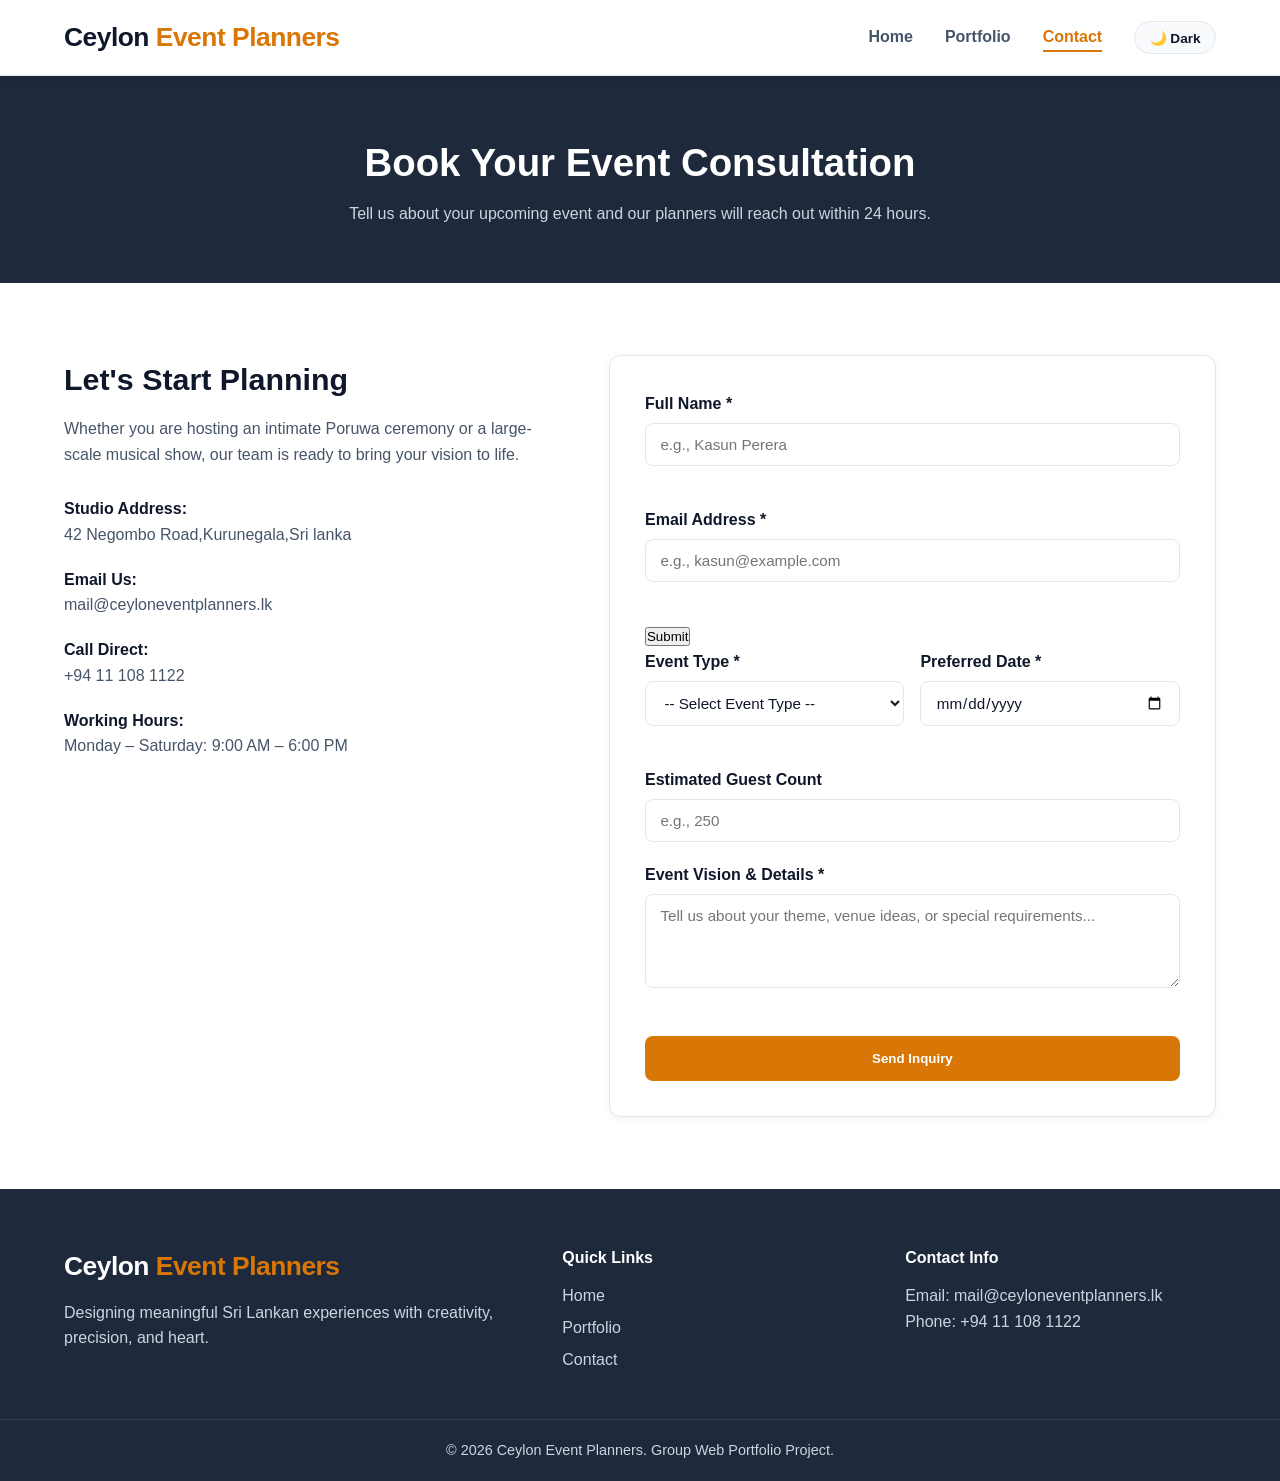
==== contact.html @ 3bdb866a "Initial commit" ====
<!DOCTYPE html>
<html lang="en">
<head>
  <meta charset="UTF-8" />
  <meta name="viewport" content="width=device-width, initial-scale=1.0" />
  <title>Contact Us | Ceylon Event Planners</title>
  <link rel="stylesheet" href="css/style.css" />
</head>
<body>
  <header class="site-header">
    <div class="container nav-container">
      <a href="index.html" class="logo">Ceylon <span>Event Planners</span></a>
      <button class="menu-toggle" id="menuToggle" aria-label="Toggle navigation" aria-expanded="false">
        <span class="bar"></span>
        <span class="bar"></span>
        <span class="bar"></span>
      </button>
      <nav class="main-nav" id="mainNav">
        <ul>
          <li><a href="index.html">Home</a></li>
          <li><a href="portfolio.html">Portfolio</a></li>
          <li><a href="contact.html" class="active">Contact</a></li>
          <li><button id="themeToggle" class="theme-btn" aria-label="Toggle Dark Mode">🌙 Dark</button></li>
        </ul>
      </nav>
    </div>
  </header>

  <main>
    <section class="page-banner">
      <div class="container">
        <h1>Book Your Event Consultation</h1>
        <p>Tell us about your upcoming event and our planners will reach out within 24 hours.</p>
      </div>
    </section>

    <section class="contact-section section-padding">
      <div class="container contact-grid">
        <article class="contact-info">
          <h2>Let's Start Planning</h2>
          <p>Whether you are hosting an intimate Poruwa ceremony or a large-scale musical show, our team is ready to bring your vision to life.</p>
          <div class="info-item">
            <strong>Studio Address:</strong>
            <p>42 Negombo Road,Kurunegala,Sri lanka</p>
          </div>
          <div class="info-item">
            <strong>Email Us:</strong>
            <p>mail@ceyloneventplanners.lk</p>
          </div>
          <div class="info-item">
            <strong>Call Direct:</strong>
            <p>+94 11 108 1122</p>
          </div>
          <div class="info-item">
            <strong>Working Hours:</strong>
            <p>Monday – Saturday: 9:00 AM – 6:00 PM</p>
          </div>
        </article>

        <article class="form-card">
          <form id="contactForm" novalidate>
            <div class="form-group">
              <label for="fullName">Full Name *</label>
              <input type="text" id="fullName" name="fullName" placeholder="e.g., Kasun Perera" required />
              <small class="error-msg" id="nameError"></small>
            </div>

            <form id="contactForm">
                  <div class="form-group">
                  <label for="email">Email Address *</label>
                  <input type="email" id="email" name="email" placeholder="e.g., kasun@example.com" required />
                  <small class="error-msg" id="emailError" style="color: red; display: block; margin-top: 5px;"></small>
                  </div>
                   <button type="submit">Submit</button>
            </form>

            <div class="form-row">
              <div class="form-group">
                <label for="eventType">Event Type *</label>
                <select id="eventType" name="eventType" required>
                  <option value="">-- Select Event Type --</option>
                  <option value="Wedding">Wedding</option>
                  <option value="Year-End Party">Year-End Party</option>
                  <option value="Musical Show">Musical Show</option>
                  <option value="Award Ceremony">Award Ceremony</option>
                </select>
                <small class="error-msg" id="typeError"></small>
              </div>

              <div class="form-group">
                <label for="eventDate">Preferred Date *</label>
                <input type="date" id="eventDate" name="eventDate" required />
                <small class="error-msg" id="dateError"></small>
              </div>
            </div>

            <div class="form-group">
              <label for="guests">Estimated Guest Count</label>
              <input type="number" id="guests" name="guests" min="10" max="5000" placeholder="e.g., 250" />
            </div>

            <div class="form-group">
              <label for="message">Event Vision &amp; Details *</label>
              <textarea id="message" name="message" rows="4" placeholder="Tell us about your theme, venue ideas, or special requirements..." required></textarea>
              <small class="error-msg" id="messageError"></small>
            </div>

            <button type="submit" class="btn btn-primary btn-block">Send Inquiry</button>
            <div class="form-success" id="formSuccess" role="status" aria-live="polite"></div>
          </form>
        </article>
      </div>
    </section>
  </main>

  <footer class="site-footer">
    <div class="container footer-grid">
      <div>
        <a href="index.html" class="logo footer-logo">Ceylon <span>Event Planners</span></a>
        <p>Designing meaningful Sri Lankan experiences with creativity, precision, and heart.</p>
      </div>
      <div>
        <h4>Quick Links</h4>
        <ul>
          <li><a href="index.html">Home</a></li>
          <li><a href="portfolio.html">Portfolio</a></li>
          <li><a href="contact.html">Contact</a></li>
        </ul>
      </div>
      <div>
        <h4>Contact Info</h4>
        <p>Email: mail@ceyloneventplanners.lk</p>
        <p>Phone: +94 11 108 1122</p>
      </div>
    </div>
    <div class="footer-bottom">
      <p>&copy; 2026 Ceylon Event Planners. Group Web Portfolio Project.</p>
    </div>
  </footer>

  <script src="js/script.js"></script>
</body>
</html>
---- css/style.css ----
/* =========================================
   CSS Variables & Consistent Theme Setup
   ========================================= */
:root {
  --bg-color: #ffffff;
  --bg-alt: #f8fafc;
  --surface-color: #ffffff;
  --text-primary: #0f172a;
  --text-secondary: #475569;
  --primary-color: #d97706;
  --primary-hover: #b45309;
  --secondary-color: #1e293b;
  --border-color: #e2e8f0;
  --shadow-sm: 0 2px 8px rgba(15, 23, 42, 0.06);
  --shadow-md: 0 10px 25px rgba(15, 23, 42, 0.1);
  --radius: 12px;
  --transition: all 0.3s ease;
}

/* Dark Mode Theme */
body.dark-mode {
  --bg-color: #0f172a;
  --bg-alt: #1e293b;
  --surface-color: #1e293b;
  --text-primary: #f8fafc;
  --text-secondary: #cbd5e1;
  --primary-color: #f59e0b;
  --primary-hover: #fbbf24;
  --secondary-color: #020617;
  --border-color: #334155;
  --shadow-sm: 0 2px 8px rgba(0, 0, 0, 0.3);
  --shadow-md: 0 10px 25px rgba(0, 0, 0, 0.45);
}

/* Reset & Base Typography */
* {
  box-sizing: border-box;
  margin: 0;
  padding: 0;
}

body {
  font-family: 'Segoe UI', Roboto, Helvetica, Arial, sans-serif;
  background-color: var(--bg-color);
  color: var(--text-primary);
  line-height: 1.6;
  transition: background-color 0.3s ease, color 0.3s ease;
}

img {
  max-width: 100%;
  display: block;
}

a {
  text-decoration: none;
  color: inherit;
}

ul {
  list-style: none;
}

.container {
  width: 90%;
  max-width: 1200px;
  margin: 0 auto;
}

.section-padding {
  padding: 4.5rem 0;
}

.bg-alt {
  background-color: var(--bg-alt);
}

/* =========================================
   Header & Responsive Navigation (Flexbox)
   ========================================= */
.site-header {
  background-color: var(--surface-color);
  border-bottom: 1px solid var(--border-color);
  position: sticky;
  top: 0;
  z-index: 1000;
  box-shadow: var(--shadow-sm);
}

.nav-container {
  display: flex;
  justify-content: space-between;
  align-items: center;
  height: 75px;
}

.logo {
  font-size: 1.65rem;
  font-weight: 800;
  color: var(--text-primary);
  letter-spacing: -0.5px;
}

.logo span {
  color: var(--primary-color);
}

.main-nav ul {
  display: flex;
  align-items: center;
  gap: 2rem;
}

.main-nav a {
  font-weight: 600;
  color: var(--text-secondary);
  padding: 0.4rem 0;
  position: relative;
  transition: var(--transition);
}

.main-nav a:hover,
.main-nav a.active {
  color: var(--primary-color);
}

.main-nav a.active::after {
  content: '';
  position: absolute;
  bottom: 0;
  left: 0;
  width: 100%;
  height: 2px;
  background-color: var(--primary-color);
}

.theme-btn {
  background: var(--bg-alt);
  border: 1px solid var(--border-color);
  color: var(--text-primary);
  padding: 0.45rem 0.9rem;
  border-radius: 20px;
  cursor: pointer;
  font-weight: 600;
  font-size: 0.85rem;
  transition: var(--transition);
}

.theme-btn:hover {
  border-color: var(--primary-color);
}

/* Hamburger Menu Button (Hidden on Desktop) */
.menu-toggle {
  display: none;
  flex-direction: column;
  gap: 5px;
  background: none;
  border: none;
  cursor: pointer;
}

.menu-toggle .bar {
  width: 26px;
  height: 3px;
  background-color: var(--text-primary);
  border-radius: 3px;
  transition: var(--transition);
}

/* =========================================
   Buttons & Badges
   ========================================= */
.btn {
  display: inline-block;
  padding: 0.8rem 1.6rem;
  border-radius: 8px;
  font-weight: 600;
  cursor: pointer;
  transition: var(--transition);
  border: 2px solid transparent;
  text-align: center;
}

.btn-primary {
  background-color: var(--primary-color);
  color: #ffffff;
}

.btn-primary:hover {
  background-color: var(--primary-hover);
  transform: translateY(-2px);
}

.btn-outline {
  border-color: var(--primary-color);
  color: var(--primary-color);
  background: transparent;
}

.btn-outline:hover {
  background-color: var(--primary-color);
  color: #ffffff;
}

.btn-block {
  width: 100%;
}

.badge {
  display: inline-block;
  background-color: rgba(217, 119, 6, 0.15);
  color: var(--primary-color);
  padding: 0.3rem 0.85rem;
  border-radius: 20px;
  font-size: 0.85rem;
  font-weight: 700;
  margin-bottom: 0.8rem;
}

/* =========================================
   Hero Section & Keyframe Animation
   ========================================= */
.hero {
  padding: 4.5rem 0;
  background: linear-gradient(135deg, var(--bg-alt) 0%, var(--bg-color) 100%);
}

.hero-grid {
  display: grid;
  grid-template-columns: 1.1fr 0.9fr;
  gap: 3rem;
  align-items: center;
}

.hero-content h1 {
  font-size: 2.8rem;
  line-height: 1.15;
  margin-bottom: 1.2rem;
}

.hero-content p {
  font-size: 1.1rem;
  color: var(--text-secondary);
  margin-bottom: 2rem;
}

.hero-actions {
  display: flex;
  gap: 1rem;
  flex-wrap: wrap;
}

.hero-img {
  border-radius: var(--radius);
  box-shadow: var(--shadow-md);
  transition: transform 0.4s ease;
}

.hero-img:hover {
  transform: scale(1.02);
}

@keyframes fadeInUp {
  from {
    opacity: 0;
    transform: translateY(20px);
  }
  to {
    opacity: 1;
    transform: translateY(0);
  }
}

.fade-in {
  animation: fadeInUp 0.8s ease forwards;
}

/* =========================================
   Services & Cards (CSS Grid)
   ========================================= */
.section-header {
  text-align: center;
  max-width: 650px;
  margin: 0 auto 3rem;
}

.section-header h2 {
  font-size: 2.1rem;
  margin-bottom: 0.6rem;
}

.section-header p {
  color: var(--text-secondary);
}

.services-grid {
  display: grid;
  grid-template-columns: repeat(3, 1fr);
  gap: 2rem;
}

.card {
  background-color: var(--surface-color);
  border: 1px solid var(--border-color);
  border-radius: var(--radius);
  padding: 2rem;
  box-shadow: var(--shadow-sm);
  transition: var(--transition);
}

.service-card:hover {
  transform: translateY(-6px);
  box-shadow: var(--shadow-md);
  border-color: var(--primary-color);
}

.card-icon {
  font-size: 2.4rem;
  margin-bottom: 1rem;
}

.service-card h3 {
  margin-bottom: 0.6rem;
  font-size: 1.3rem;
}

.service-card p {
  color: var(--text-secondary);
}

/* =========================================
   Interactive Image Slider
   ========================================= */
.slider-wrapper {
  position: relative;
  max-width: 850px;
  margin: 0 auto;
  overflow: hidden;
  border-radius: var(--radius);
  box-shadow: var(--shadow-md);
}

.slide {
  display: none;
  position: relative;
}

.slide.active {
  display: block;
  animation: fadeInUp 0.5s ease;
}

.slide img {
  width: 100%;
  height: 450px;
  object-fit: cover;
}

.slide-caption {
  position: absolute;
  bottom: 0;
  left: 0;
  right: 0;
  background: linear-gradient(transparent, rgba(15, 23, 42, 0.9));
  color: #ffffff;
  padding: 2rem 1.5rem 1.5rem;
}

.slider-btn {
  position: absolute;
  top: 50%;
  transform: translateY(-50%);
  background: rgba(15, 23, 42, 0.7);
  color: #ffffff;
  border: none;
  width: 44px;
  height: 44px;
  border-radius: 50%;
  font-size: 1.2rem;
  cursor: pointer;
  z-index: 10;
  transition: var(--transition);
}

.slider-btn:hover {
  background: var(--primary-color);
}

.prev-btn { left: 15px; }
.next-btn { right: 15px; }

.slider-dots {
  display: flex;
  justify-content: center;
  gap: 0.6rem;
  margin-top: 1.2rem;
}

.dot {
  width: 12px;
  height: 12px;
  border-radius: 50%;
  background: var(--border-color);
  cursor: pointer;
  border: none;
  transition: var(--transition);
}

.dot.active {
  background: var(--primary-color);
  transform: scale(1.2);
}

/* =========================================
   CTA Banner & Page Banner
   ========================================= */
.cta-banner {
  background-color: var(--secondary-color);
  color: #ffffff;
  padding: 3.5rem 0;
}

.cta-flex {
  display: flex;
  justify-content: space-between;
  align-items: center;
  gap: 2rem;
  flex-wrap: wrap;
}

.page-banner {
  background-color: var(--secondary-color);
  color: #ffffff;
  padding: 3.5rem 0;
  text-align: center;
}

.page-banner h1 {
  font-size: 2.4rem;
  margin-bottom: 0.5rem;
}

.page-banner p {
  color: #cbd5e1;
}

/* =========================================
   Portfolio Grid, Filters & Modal
   ========================================= */
.filter-bar {
  display: flex;
  justify-content: center;
  flex-wrap: wrap;
  gap: 0.75rem;
  margin-bottom: 2.5rem;
}

.filter-btn {
  padding: 0.55rem 1.25rem;
  border-radius: 25px;
  border: 1px solid var(--border-color);
  background: var(--surface-color);
  color: var(--text-primary);
  font-weight: 600;
  cursor: pointer;
  transition: var(--transition);
}

.filter-btn:hover,
.filter-btn.active {
  background: var(--primary-color);
  color: #ffffff;
  border-color: var(--primary-color);
}

.portfolio-grid {
  display: grid;
  grid-template-columns: repeat(3, 1fr);
  gap: 2rem;
}

.portfolio-card {
  background: var(--surface-color);
  border: 1px solid var(--border-color);
  border-radius: var(--radius);
  overflow: hidden;
  box-shadow: var(--shadow-sm);
  transition: var(--transition);
  display: flex;
  flex-direction: column;
}

.portfolio-card:hover {
  transform: translateY(-6px);
  box-shadow: var(--shadow-md);
}

.portfolio-card img {
  width: 100%;
  height: 210px;
  object-fit: cover;
}

.portfolio-card-body {
  padding: 1.5rem;
  flex-grow: 1;
  display: flex;
  flex-direction: column;
}

.portfolio-card-body h3 {
  margin-bottom: 0.4rem;
  font-size: 1.25rem;
}

.portfolio-meta {
  font-size: 0.85rem;
  color: var(--text-secondary);
  margin-bottom: 0.8rem;
}

.portfolio-card-body p {
  color: var(--text-secondary);
  font-size: 0.95rem;
  margin-bottom: 1.2rem;
  flex-grow: 1;
}

/* Modal Popup */
.modal-overlay {
  display: none;
  position: fixed;
  inset: 0;
  background: rgba(15, 23, 42, 0.75);
  z-index: 2000;
  align-items: center;
  justify-content: center;
  padding: 1rem;
}

.modal-overlay.open {
  display: flex;
}

.modal-box {
  background: var(--surface-color);
  color: var(--text-primary);
  max-width: 650px;
  width: 100%;
  border-radius: var(--radius);
  overflow: hidden;
  position: relative;
  box-shadow: var(--shadow-md);
  animation: fadeInUp 0.35s ease;
  max-height: 90vh;
  overflow-y: auto;
}

.modal-close {
  position: absolute;
  top: 12px;
  right: 15px;
  background: rgba(15, 23, 42, 0.8);
  color: #ffffff;
  border: none;
  width: 36px;
  height: 36px;
  border-radius: 50%;
  font-size: 1.5rem;
  cursor: pointer;
}

.modal-img {
  width: 100%;
  height: 260px;
  object-fit: cover;
}

.modal-body {
  padding: 1.8rem;
}

.modal-meta {
  color: var(--text-secondary);
  font-size: 0.9rem;
  margin-bottom: 1rem;
}

.highlights-list {
  list-style: disc;
  margin: 0.6rem 0 1.5rem 1.4rem;
  color: var(--text-secondary);
}

/* =========================================
   Contact Form & Validation Styles
   ========================================= */
.contact-grid {
  display: grid;
  grid-template-columns: 0.9fr 1.1fr;
  gap: 3rem;
}

.contact-info h2 {
  font-size: 1.9rem;
  margin-bottom: 0.8rem;
}

.contact-info > p {
  color: var(--text-secondary);
  margin-bottom: 1.8rem;
}

.info-item {
  margin-bottom: 1.2rem;
}

.info-item p {
  color: var(--text-secondary);
}

.form-card {
  background: var(--surface-color);
  border: 1px solid var(--border-color);
  border-radius: var(--radius);
  padding: 2.2rem;
  box-shadow: var(--shadow-sm);
}

.form-row {
  display: grid;
  grid-template-columns: 1fr 1fr;
  gap: 1rem;
}

.form-group {
  margin-bottom: 1.25rem;
}

.form-group label {
  display: block;
  font-weight: 600;
  margin-bottom: 0.4rem;
}

.form-group input,
.form-group select,
.form-group textarea {
  width: 100%;
  padding: 0.75rem 0.9rem;
  border: 1px solid var(--border-color);
  border-radius: 8px;
  background: var(--bg-color);
  color: var(--text-primary);
  font-family: inherit;
  font-size: 0.95rem;
  transition: var(--transition);
}

.form-group input:focus,
.form-group select:focus,
.form-group textarea:focus {
  outline: none;
  border-color: var(--primary-color);
}

.form-group input.invalid,
.form-group select.invalid,
.form-group textarea.invalid {
  border-color: #dc2626;
}

.error-msg {
  color: #dc2626;
  font-size: 0.82rem;
  display: block;
  margin-top: 0.3rem;
  min-height: 1rem;
}

.form-success {
  margin-top: 1rem;
  padding: 0.9rem;
  border-radius: 8px;
  background-color: rgba(16, 185, 129, 0.15);
  color: #059669;
  font-weight: 600;
  display: none;
}

.form-success.visible {
  display: block;
}

/* =========================================
   Footer
   ========================================= */
.site-footer {
  background-color: var(--secondary-color);
  color: #cbd5e1;
  padding-top: 3.5rem;
}

.footer-grid {
  display: grid;
  grid-template-columns: 1.5fr 1fr 1fr;
  gap: 2rem;
  padding-bottom: 2.5rem;
}

.footer-logo {
  color: #ffffff;
  display: inline-block;
  margin-bottom: 0.8rem;
}

.site-footer h4 {
  color: #ffffff;
  margin-bottom: 0.8rem;
}

.site-footer ul li {
  margin-bottom: 0.4rem;
}

.site-footer ul a:hover {
  color: var(--primary-color);
}

.footer-bottom {
  border-top: 1px solid rgba(255, 255, 255, 0.1);
  text-align: center;
  padding: 1.2rem 0;
  font-size: 0.9rem;
}

/* =========================================
   Responsive Media Queries (Tablet & Mobile)
   ========================================= */
@media (max-width: 992px) {
  .hero-grid,
  .contact-grid {
    grid-template-columns: 1fr;
  }

  .services-grid,
  .portfolio-grid {
    grid-template-columns: repeat(2, 1fr);
  }
}

@media (max-width: 768px) {
  .menu-toggle {
    display: flex;
  }

  .main-nav {
    position: absolute;
    top: 75px;
    left: 0;
    right: 0;
    background: var(--surface-color);
    border-bottom: 1px solid var(--border-color);
    display: none;
    padding: 1.2rem 0;
    box-shadow: var(--shadow-md);
  }

  .main-nav.open {
    display: block;
  }

  .main-nav ul {
    flex-direction: column;
    gap: 1rem;
  }

  .services-grid,
  .portfolio-grid,
  .footer-grid,
  .form-row {
    grid-template-columns: 1fr;
  }

  .hero-content h1 {
    font-size: 2.1rem;
  }

  .slide img {
    height: 300px;
  }
}
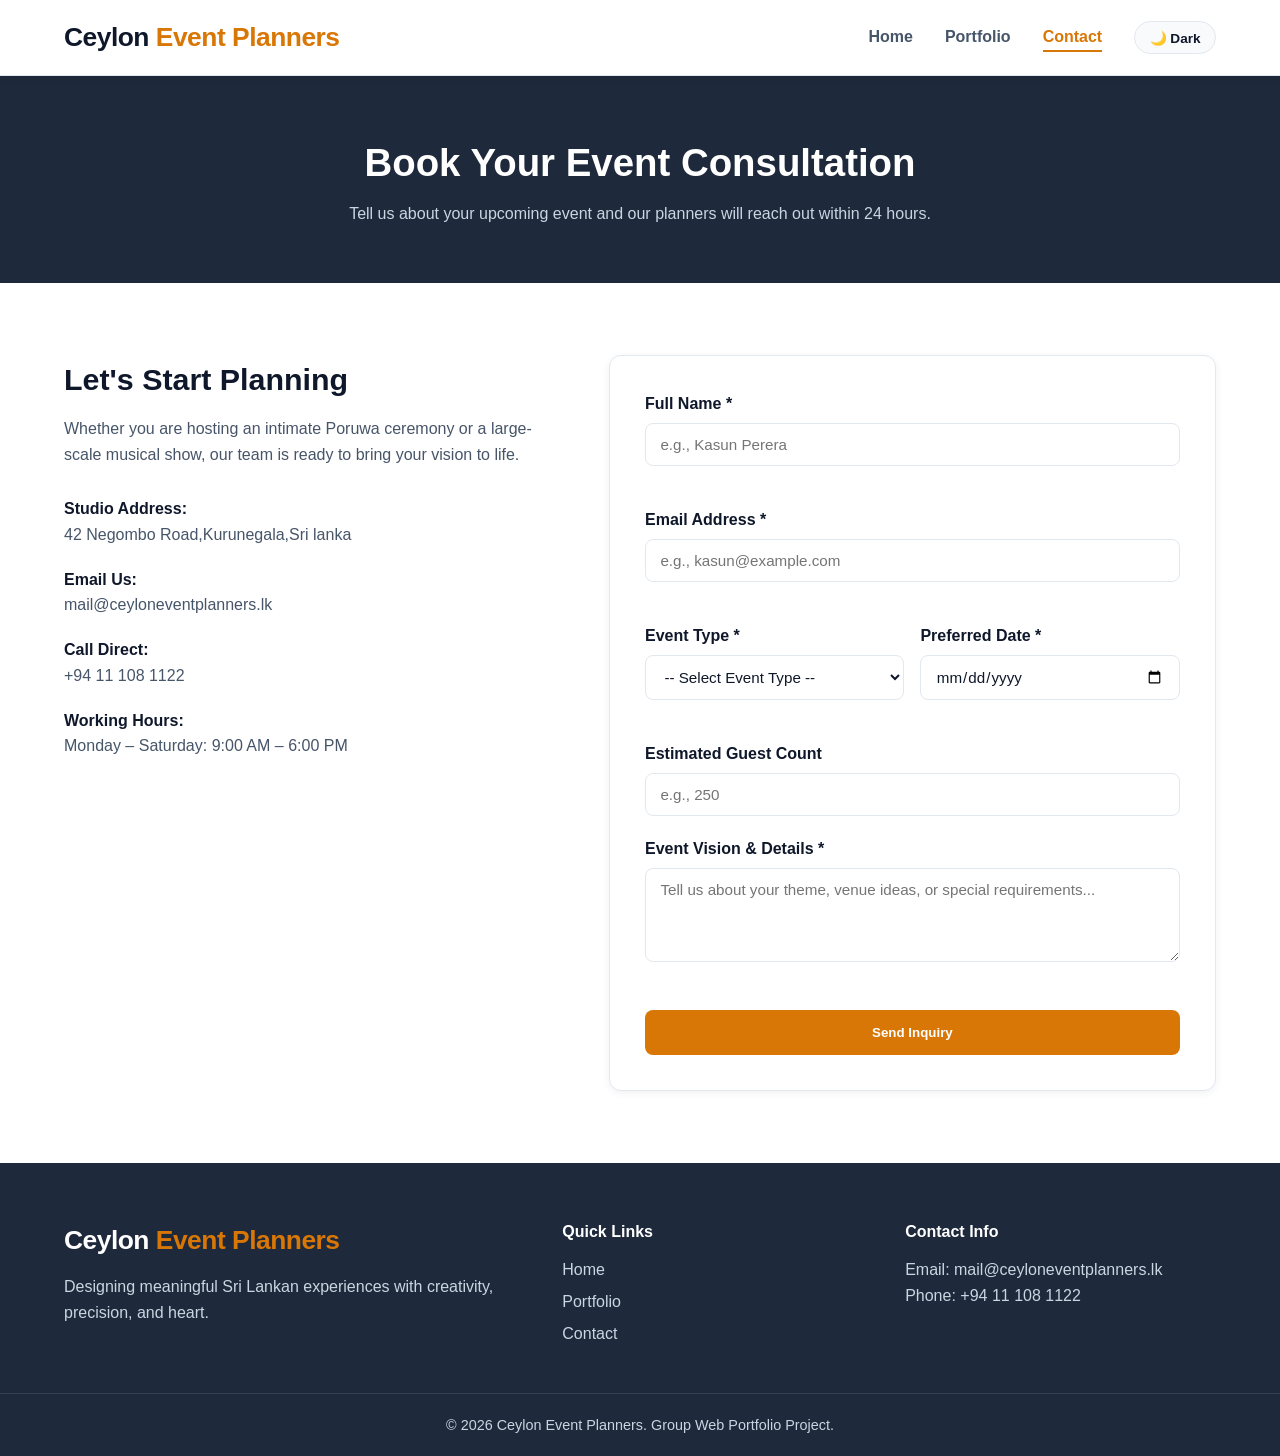
==== commit 2183d56e: "Fixed submit button position in contact form" ====
--- a/contact.html
+++ b/contact.html
@@ -57,58 +57,63 @@
           </div>
         </article>
 
-        <article class="form-card">
-          <form id="contactForm" novalidate>
-            <div class="form-group">
-              <label for="fullName">Full Name *</label>
-              <input type="text" id="fullName" name="fullName" placeholder="e.g., Kasun Perera" required />
-              <small class="error-msg" id="nameError"></small>
-            </div>
+       <article class="form-card">
+  <form id="contactForm" novalidate>
+    
+    
+    <div class="form-group">
+      <label for="fullName">Full Name *</label>
+      <input type="text" id="fullName" name="fullName" placeholder="e.g., Kasun Perera" required />
+      <small class="error-msg" id="nameError"></small>
+    </div>
 
-            <form id="contactForm">
-                  <div class="form-group">
-                  <label for="email">Email Address *</label>
-                  <input type="email" id="email" name="email" placeholder="e.g., kasun@example.com" required />
-                  <small class="error-msg" id="emailError" style="color: red; display: block; margin-top: 5px;"></small>
-                  </div>
-                   <button type="submit">Submit</button>
-            </form>
+    
+    <div class="form-group">
+      <label for="email">Email Address *</label>
+      <input type="email" id="email" name="email" placeholder="e.g., kasun@example.com" required />
+      <small class="error-msg" id="emailError" style="color: red; display: block; margin-top: 5px;"></small>
+    </div>
 
-            <div class="form-row">
-              <div class="form-group">
-                <label for="eventType">Event Type *</label>
-                <select id="eventType" name="eventType" required>
-                  <option value="">-- Select Event Type --</option>
-                  <option value="Wedding">Wedding</option>
-                  <option value="Year-End Party">Year-End Party</option>
-                  <option value="Musical Show">Musical Show</option>
-                  <option value="Award Ceremony">Award Ceremony</option>
-                </select>
-                <small class="error-msg" id="typeError"></small>
-              </div>
+    
+    <div class="form-row">
+      <div class="form-group">
+        <label for="eventType">Event Type *</label>
+        <select id="eventType" name="eventType" required>
+          <option value="">-- Select Event Type --</option>
+          <option value="Wedding">Wedding</option>
+          <option value="Year-End Party">Year-End Party</option>
+          <option value="Musical Show">Musical Show</option>
+          <option value="Award Ceremony">Award Ceremony</option>
+        </select>
+        <small class="error-msg" id="typeError"></small>
+      </div>
 
-              <div class="form-group">
-                <label for="eventDate">Preferred Date *</label>
-                <input type="date" id="eventDate" name="eventDate" required />
-                <small class="error-msg" id="dateError"></small>
-              </div>
-            </div>
+      <div class="form-group">
+        <label for="eventDate">Preferred Date *</label>
+        <input type="date" id="eventDate" name="eventDate" required />
+        <small class="error-msg" id="dateError"></small>
+      </div>
+    </div>
 
-            <div class="form-group">
-              <label for="guests">Estimated Guest Count</label>
-              <input type="number" id="guests" name="guests" min="10" max="5000" placeholder="e.g., 250" />
-            </div>
+    
+    <div class="form-group">
+      <label for="guests">Estimated Guest Count</label>
+      <input type="number" id="guests" name="guests" min="10" max="5000" placeholder="e.g., 250" />
+    </div>
 
-            <div class="form-group">
-              <label for="message">Event Vision &amp; Details *</label>
-              <textarea id="message" name="message" rows="4" placeholder="Tell us about your theme, venue ideas, or special requirements..." required></textarea>
-              <small class="error-msg" id="messageError"></small>
-            </div>
+   <div class="form-group">
+      <label for="message">Event Vision &amp; Details *</label>
+      <textarea id="message" name="message" rows="4" placeholder="Tell us about your theme, venue ideas, or special requirements..." required></textarea>
+      <small class="error-msg" id="messageError"></small>
+    </div>
 
-            <button type="submit" class="btn btn-primary btn-block">Send Inquiry</button>
-            <div class="form-success" id="formSuccess" role="status" aria-live="polite"></div>
-          </form>
-        </article>
+    
+    <button type="submit" class="btn btn-primary btn-block">Send Inquiry</button>
+    <div class="form-success" id="formSuccess" role="status" aria-live="polite"></div>
+
+ 
+  </form>
+</article>
       </div>
     </section>
   </main>
